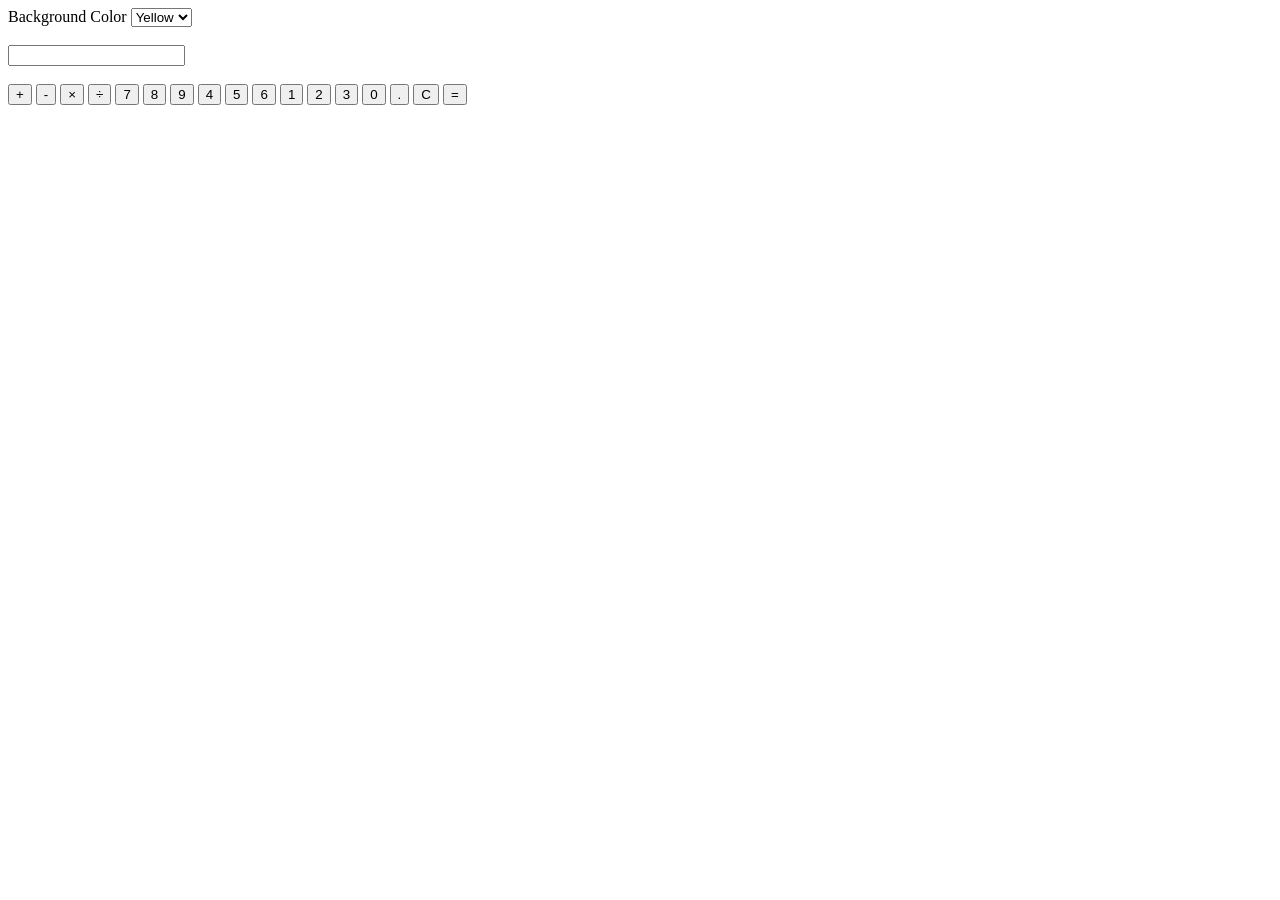
==== index.html @ 4f714418 "Rename calculator.html to index.html" ====
<!DOCTYPE html>
<html>
<head>
    <title>Calculator</title>

    <!-- Linking External CSS -->
    <link rel="stylesheet" href="style.css">
</head>

<body>

<label>Background Color</label>

<select id="bgColor">
    <option value="yellow">Yellow</option>
    <option value="blue">Blue</option>
    <option value="green">Green</option>
</select>

<br><br>

<input type="text" id="display" readonly>

<br><br>

<div class="calculator">

<button>+</button>
<button>-</button>
<button>×</button>
<button>÷</button>

<button>7</button>
<button>8</button>
<button>9</button>

<button>4</button>
<button>5</button>
<button>6</button>

<button>1</button>
<button>2</button>
<button>3</button>

<button>0</button>
<button>.</button>
<button>C</button>

<button class="equal">=</button>

</div>

<script src="script.js"></script>

</body>
</html>
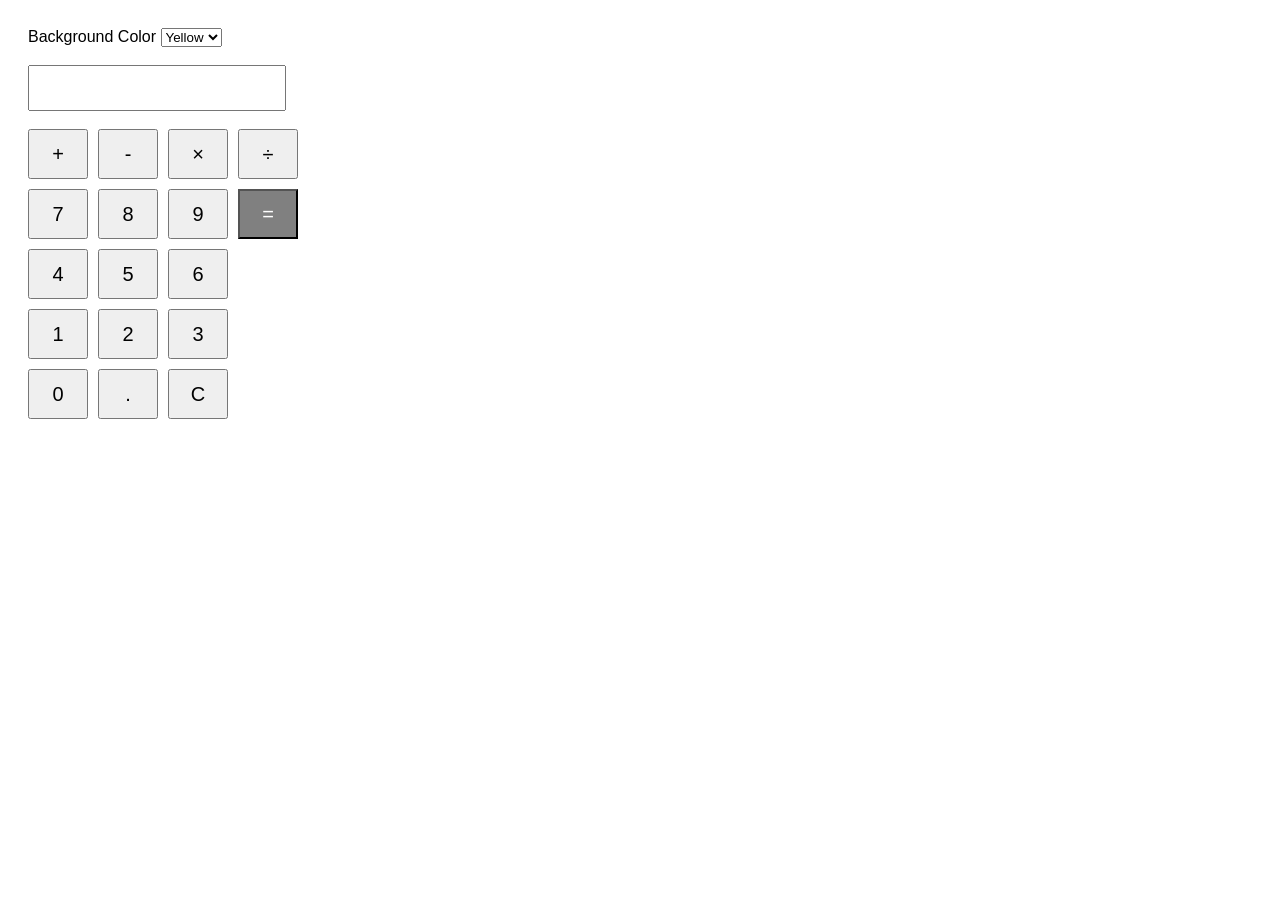
==== commit 5162d9a3: "Fix CSS loading" ====
--- a/index.html
+++ b/index.html
@@ -1,10 +1,12 @@
 <!DOCTYPE html>
 <html>
-<head>
+<head> 
+    <meta charset="UTF-8">
+    <meta name="viewport" content="width=device-width, initial-scale=1.0">
     <title>Calculator</title>
 
-    <!-- Linking External CSS -->
     <link rel="stylesheet" href="style.css">
+  
 </head>
 
 <body>
--- a/style.css
+++ b/style.css
@@ -0,0 +1,44 @@
+body{
+    font-family: Arial;
+    padding:20px;
+}
+
+#display{
+    width:250px;
+    height:40px;
+    font-size:20px;
+}
+
+.calculator{
+
+display:grid;
+
+grid-template-columns:repeat(4,60px);
+
+gap:10px;
+
+width:270px;
+
+}
+
+button{
+
+height:50px;
+
+font-size:20px;
+
+cursor:pointer;
+
+}
+
+.equal{
+
+grid-column:4;
+
+grid-row:2/6;
+
+background:gray;
+
+color:white;
+
+}
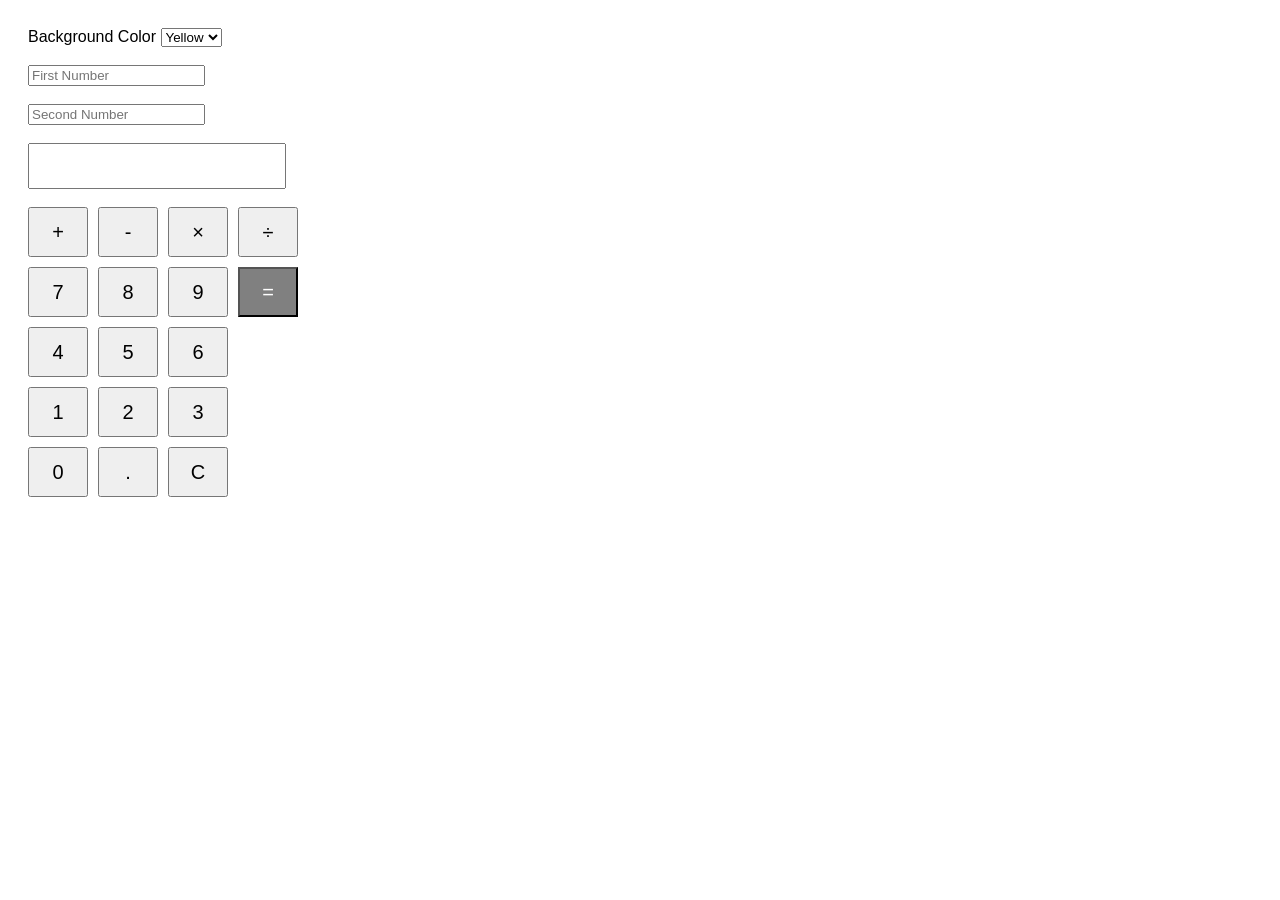
==== commit 2e05a72e: "Fix HTML loading" ====
--- a/index.html
+++ b/index.html
@@ -18,6 +18,14 @@
     <option value="blue">Blue</option>
     <option value="green">Green</option>
 </select>
+
+<br><br>
+
+<input type="number" id="num1" placeholder="First Number">
+
+<br><br>
+
+<input type="number" id="num2" placeholder="Second Number">
 
 <br><br>
 
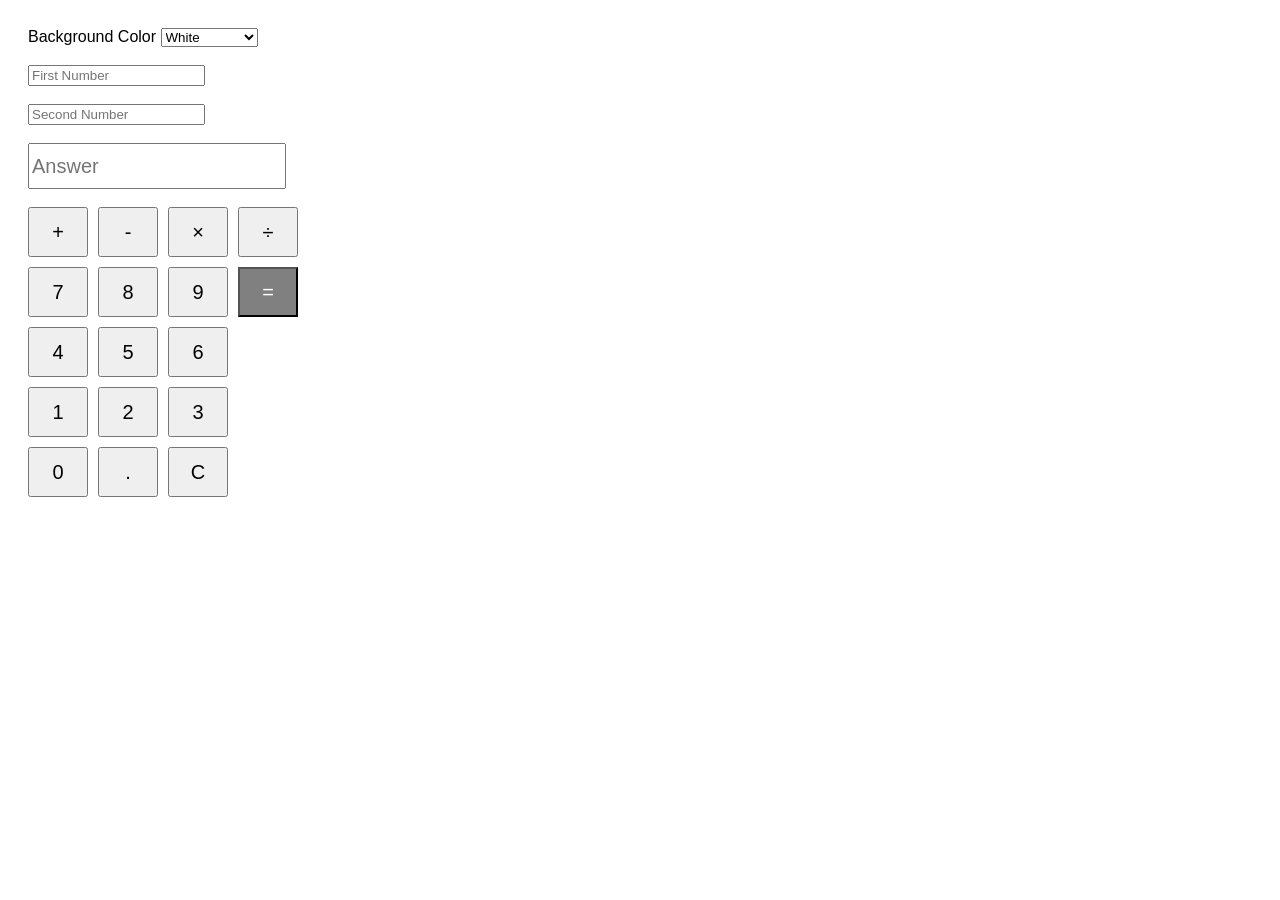
==== commit 7afccd73: "Fix calculator" ====
--- a/index.html
+++ b/index.html
@@ -1,12 +1,12 @@
 <!DOCTYPE html>
-<html>
-<head> 
+<html lang="en">
+
+<head>
     <meta charset="UTF-8">
     <meta name="viewport" content="width=device-width, initial-scale=1.0">
     <title>Calculator</title>
 
     <link rel="stylesheet" href="style.css">
-  
 </head>
 
 <body>
@@ -14,9 +14,10 @@
 <label>Background Color</label>
 
 <select id="bgColor">
-    <option value="yellow">Yellow</option>
-    <option value="blue">Blue</option>
-    <option value="green">Green</option>
+    <option value="white">White</option>
+    <option value="pink">pink</option>
+    <option value="dacklateblue">dacklateblue</option>
+    <option value="gray">Gray</option>
 </select>
 
 <br><br>
@@ -29,34 +30,34 @@
 
 <br><br>
 
-<input type="text" id="display" readonly>
+<input type="text" id="display" placeholder="Answer" readonly>
 
 <br><br>
 
 <div class="calculator">
 
-<button>+</button>
-<button>-</button>
-<button>×</button>
-<button>÷</button>
+    <button data-op="+">+</button>
+    <button data-op="-">-</button>
+    <button data-op="*">×</button>
+    <button data-op="/">÷</button>
 
-<button>7</button>
-<button>8</button>
-<button>9</button>
+    <button>7</button>
+    <button>8</button>
+    <button>9</button>
 
-<button>4</button>
-<button>5</button>
-<button>6</button>
+    <button>4</button>
+    <button>5</button>
+    <button>6</button>
 
-<button>1</button>
-<button>2</button>
-<button>3</button>
+    <button>1</button>
+    <button>2</button>
+    <button>3</button>
 
-<button>0</button>
-<button>.</button>
-<button>C</button>
+    <button>0</button>
+    <button>.</button>
+    <button id="clear">C</button>
 
-<button class="equal">=</button>
+    <button class="equal">=</button>
 
 </div>
 
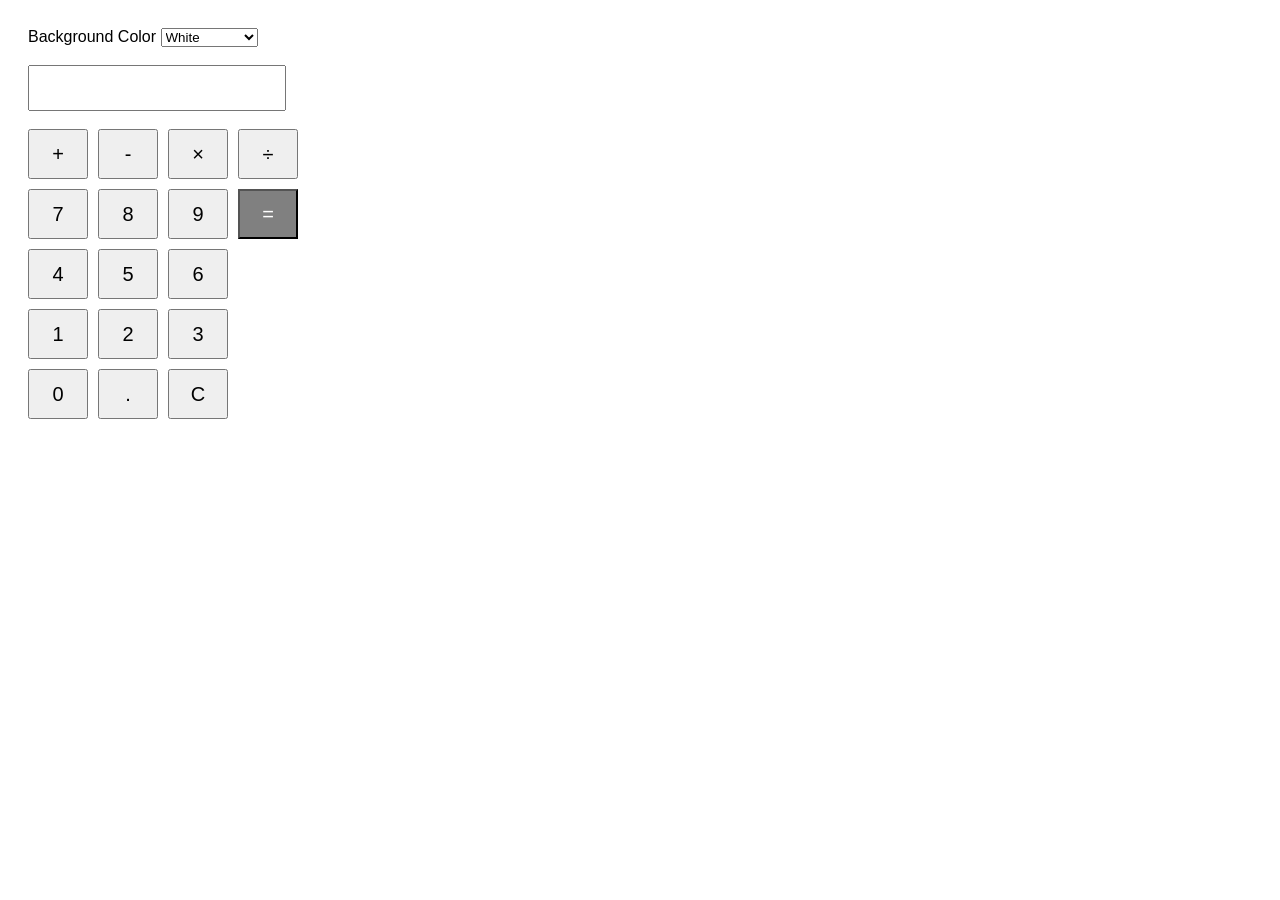
==== commit 2631dea1: "Built real calculator" ====
--- a/index.html
+++ b/index.html
@@ -22,15 +22,7 @@
 
 <br><br>
 
-<input type="number" id="num1" placeholder="First Number">
-
-<br><br>
-
-<input type="number" id="num2" placeholder="Second Number">
-
-<br><br>
-
-<input type="text" id="display" placeholder="Answer" readonly>
+<input type="text" id="display" readonly>
 
 <br><br>
 
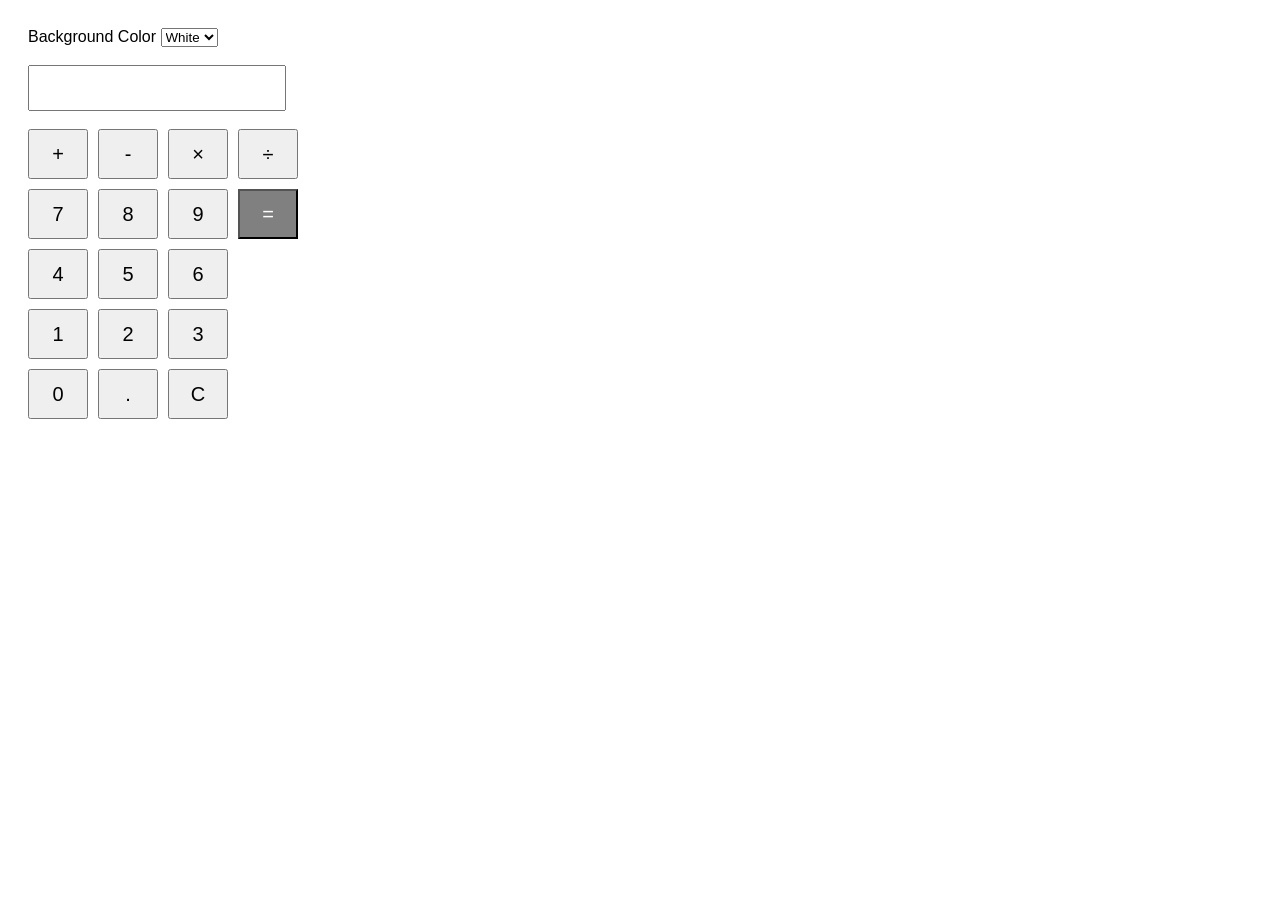
==== commit d231b625: "Built real calculator" ====
--- a/index.html
+++ b/index.html
@@ -16,7 +16,7 @@
 <select id="bgColor">
     <option value="white">White</option>
     <option value="pink">pink</option>
-    <option value="dacklateblue">dacklateblue</option>
+    <option value="black">black</option>
     <option value="gray">Gray</option>
 </select>
 
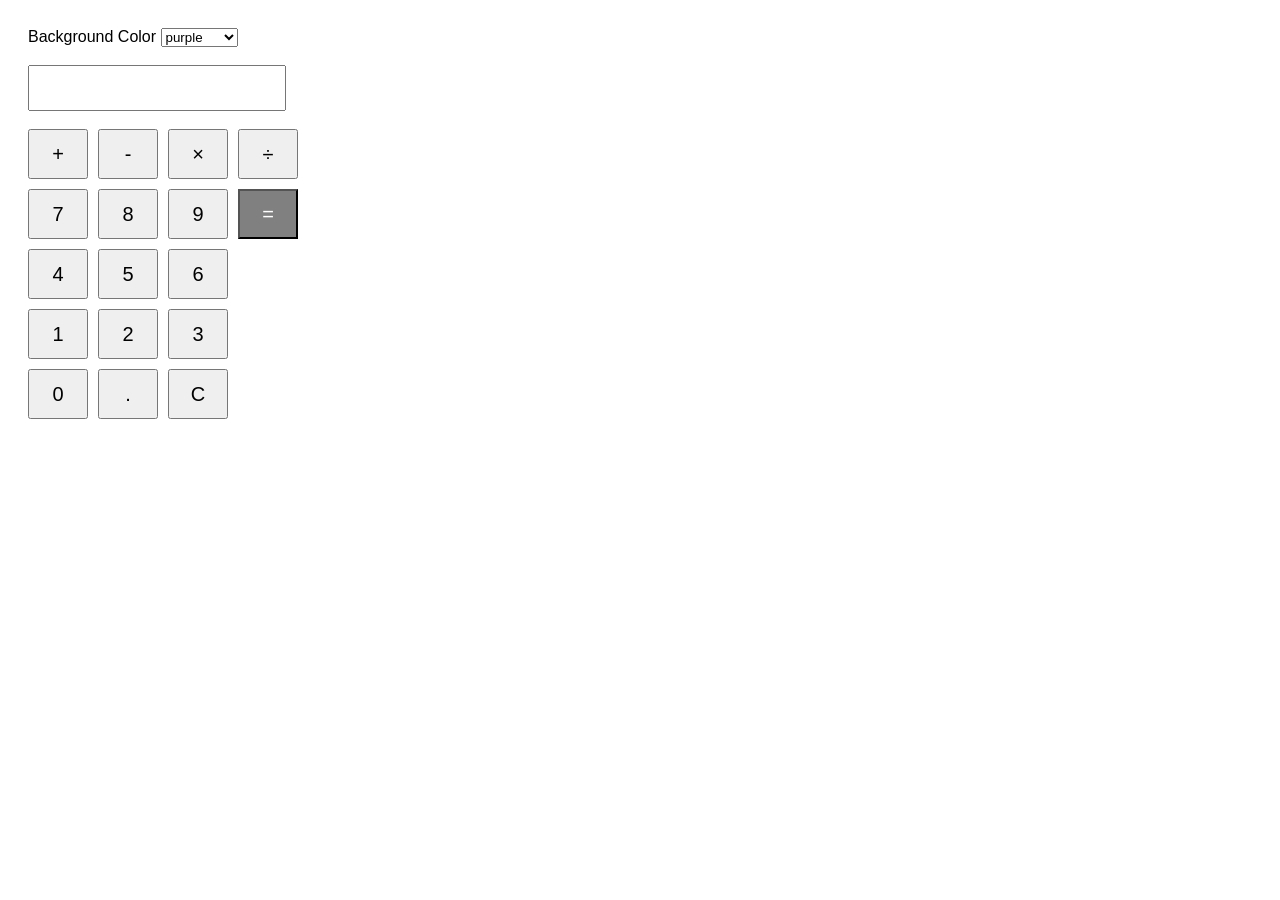
==== commit 569126bc: "Built real calculator" ====
--- a/index.html
+++ b/index.html
@@ -14,10 +14,10 @@
 <label>Background Color</label>
 
 <select id="bgColor">
-    <option value="white">White</option>
-    <option value="pink">pink</option>
+    <option value="purple">purple</option>
+    <option value="deeppink">deeppink</option>
     <option value="black">black</option>
-    <option value="gray">Gray</option>
+    <option value="green">Green</option>
 </select>
 
 <br><br>
